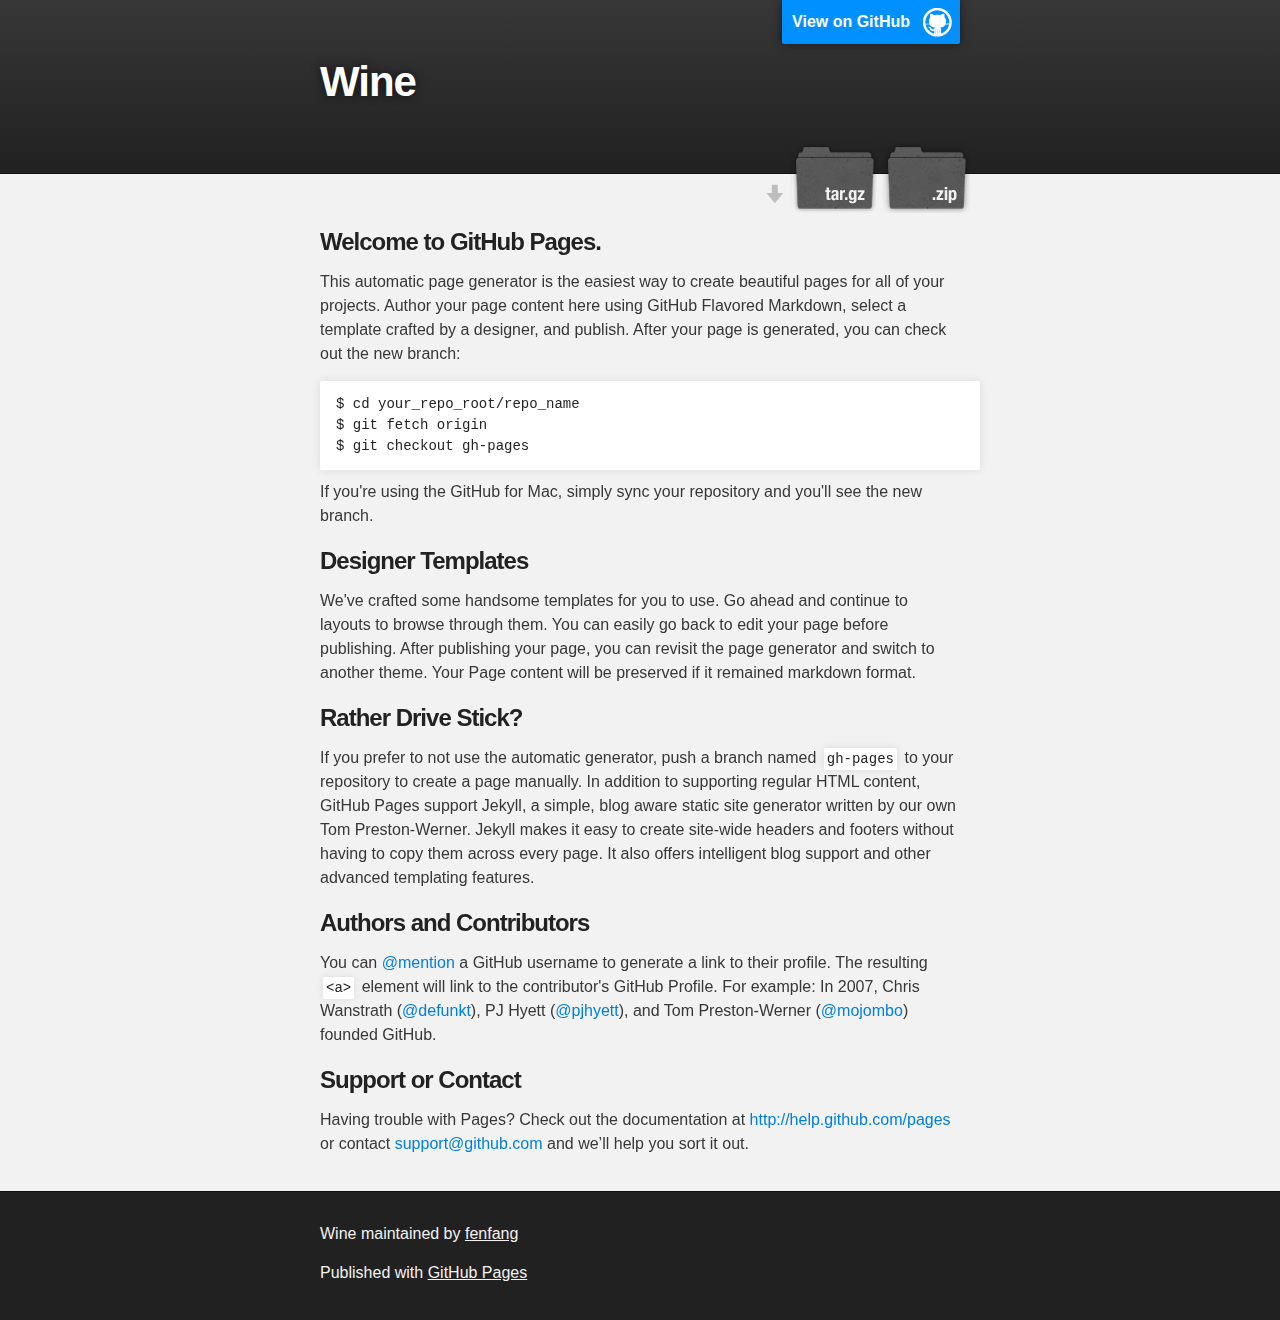
==== index.html @ 55607e1d "Create gh-pages branch via GitHub" ====
<!DOCTYPE html>
<html>

  <head>
    <meta charset='utf-8' />
    <meta http-equiv="X-UA-Compatible" content="chrome=1" />
    <meta name="description" content="Wine : " />

    <link rel="stylesheet" type="text/css" media="screen" href="stylesheets/stylesheet.css">

    <title>Wine</title>
  </head>

  <body>

    <!-- HEADER -->
    <div id="header_wrap" class="outer">
        <header class="inner">
          <a id="forkme_banner" href="https://github.com/fenfang/Wine">View on GitHub</a>

          <h1 id="project_title">Wine</h1>
          <h2 id="project_tagline"></h2>

            <section id="downloads">
              <a class="zip_download_link" href="https://github.com/fenfang/Wine/zipball/master">Download this project as a .zip file</a>
              <a class="tar_download_link" href="https://github.com/fenfang/Wine/tarball/master">Download this project as a tar.gz file</a>
            </section>
        </header>
    </div>

    <!-- MAIN CONTENT -->
    <div id="main_content_wrap" class="outer">
      <section id="main_content" class="inner">
        <h3>
<a name="welcome-to-github-pages" class="anchor" href="#welcome-to-github-pages"><span class="octicon octicon-link"></span></a>Welcome to GitHub Pages.</h3>

<p>This automatic page generator is the easiest way to create beautiful pages for all of your projects. Author your page content here using GitHub Flavored Markdown, select a template crafted by a designer, and publish. After your page is generated, you can check out the new branch:</p>

<pre><code>$ cd your_repo_root/repo_name
$ git fetch origin
$ git checkout gh-pages
</code></pre>

<p>If you're using the GitHub for Mac, simply sync your repository and you'll see the new branch.</p>

<h3>
<a name="designer-templates" class="anchor" href="#designer-templates"><span class="octicon octicon-link"></span></a>Designer Templates</h3>

<p>We've crafted some handsome templates for you to use. Go ahead and continue to layouts to browse through them. You can easily go back to edit your page before publishing. After publishing your page, you can revisit the page generator and switch to another theme. Your Page content will be preserved if it remained markdown format.</p>

<h3>
<a name="rather-drive-stick" class="anchor" href="#rather-drive-stick"><span class="octicon octicon-link"></span></a>Rather Drive Stick?</h3>

<p>If you prefer to not use the automatic generator, push a branch named <code>gh-pages</code> to your repository to create a page manually. In addition to supporting regular HTML content, GitHub Pages support Jekyll, a simple, blog aware static site generator written by our own Tom Preston-Werner. Jekyll makes it easy to create site-wide headers and footers without having to copy them across every page. It also offers intelligent blog support and other advanced templating features.</p>

<h3>
<a name="authors-and-contributors" class="anchor" href="#authors-and-contributors"><span class="octicon octicon-link"></span></a>Authors and Contributors</h3>

<p>You can <a href="https://github.com/blog/821" class="user-mention">@mention</a> a GitHub username to generate a link to their profile. The resulting <code>&lt;a&gt;</code> element will link to the contributor's GitHub Profile. For example: In 2007, Chris Wanstrath (<a href="https://github.com/defunkt" class="user-mention">@defunkt</a>), PJ Hyett (<a href="https://github.com/pjhyett" class="user-mention">@pjhyett</a>), and Tom Preston-Werner (<a href="https://github.com/mojombo" class="user-mention">@mojombo</a>) founded GitHub.</p>

<h3>
<a name="support-or-contact" class="anchor" href="#support-or-contact"><span class="octicon octicon-link"></span></a>Support or Contact</h3>

<p>Having trouble with Pages? Check out the documentation at <a href="http://help.github.com/pages">http://help.github.com/pages</a> or contact <a href="mailto:support@github.com">support@github.com</a> and we’ll help you sort it out.</p>
      </section>
    </div>

    <!-- FOOTER  -->
    <div id="footer_wrap" class="outer">
      <footer class="inner">
        <p class="copyright">Wine maintained by <a href="https://github.com/fenfang">fenfang</a></p>
        <p>Published with <a href="http://pages.github.com">GitHub Pages</a></p>
      </footer>
    </div>

    

  </body>
</html>
---- stylesheets/stylesheet.css ----
/*******************************************************************************
Slate Theme for GitHub Pages
by Jason Costello, @jsncostello
*******************************************************************************/

@import url(pygment_trac.css);

/*******************************************************************************
MeyerWeb Reset
*******************************************************************************/

html, body, div, span, applet, object, iframe,
h1, h2, h3, h4, h5, h6, p, blockquote, pre,
a, abbr, acronym, address, big, cite, code,
del, dfn, em, img, ins, kbd, q, s, samp,
small, strike, strong, sub, sup, tt, var,
b, u, i, center,
dl, dt, dd, ol, ul, li,
fieldset, form, label, legend,
table, caption, tbody, tfoot, thead, tr, th, td,
article, aside, canvas, details, embed,
figure, figcaption, footer, header, hgroup,
menu, nav, output, ruby, section, summary,
time, mark, audio, video {
  margin: 0;
  padding: 0;
  border: 0;
  font: inherit;
  vertical-align: baseline;
}

/* HTML5 display-role reset for older browsers */
article, aside, details, figcaption, figure,
footer, header, hgroup, menu, nav, section {
  display: block;
}

ol, ul {
  list-style: none;
}

table {
  border-collapse: collapse;
  border-spacing: 0;
}

/*******************************************************************************
Theme Styles
*******************************************************************************/

body {
  box-sizing: border-box;
  color:#373737;
  background: #212121;
  font-size: 16px;
  font-family: 'Myriad Pro', Calibri, Helvetica, Arial, sans-serif;
  line-height: 1.5;
  -webkit-font-smoothing: antialiased;
}

h1, h2, h3, h4, h5, h6 {
  margin: 10px 0;
  font-weight: 700;
  color:#222222;
  font-family: 'Lucida Grande', 'Calibri', Helvetica, Arial, sans-serif;
  letter-spacing: -1px;
}

h1 {
  font-size: 36px;
  font-weight: 700;
}

h2 {
  padding-bottom: 10px;
  font-size: 32px;
  background: url('../images/bg_hr.png') repeat-x bottom;
}

h3 {
  font-size: 24px;
}

h4 {
  font-size: 21px;
}

h5 {
  font-size: 18px;
}

h6 {
  font-size: 16px;
}

p {
  margin: 10px 0 15px 0;
}

footer p {
  color: #f2f2f2;
}

a {
  text-decoration: none;
  color: #007edf;
  text-shadow: none;

  transition: color 0.5s ease;
  transition: text-shadow 0.5s ease;
  -webkit-transition: color 0.5s ease;
  -webkit-transition: text-shadow 0.5s ease;
  -moz-transition: color 0.5s ease;
  -moz-transition: text-shadow 0.5s ease;
  -o-transition: color 0.5s ease;
  -o-transition: text-shadow 0.5s ease;
  -ms-transition: color 0.5s ease;
  -ms-transition: text-shadow 0.5s ease;
}

a:hover, a:focus {text-decoration: underline;}

footer a {
  color: #F2F2F2;
  text-decoration: underline;
}

em {
  font-style: italic;
}

strong {
  font-weight: bold;
}

img {
  position: relative;
  margin: 0 auto;
  max-width: 739px;
  padding: 5px;
  margin: 10px 0 10px 0;
  border: 1px solid #ebebeb;

  box-shadow: 0 0 5px #ebebeb;
  -webkit-box-shadow: 0 0 5px #ebebeb;
  -moz-box-shadow: 0 0 5px #ebebeb;
  -o-box-shadow: 0 0 5px #ebebeb;
  -ms-box-shadow: 0 0 5px #ebebeb;
}

p img {
  display: inline;
  margin: 0;
  padding: 0;
  vertical-align: middle;
  text-align: center;
  border: none;
}

pre, code {
  width: 100%;
  color: #222;
  background-color: #fff;

  font-family: Monaco, "Bitstream Vera Sans Mono", "Lucida Console", Terminal, monospace;
  font-size: 14px;

  border-radius: 2px;
  -moz-border-radius: 2px;
  -webkit-border-radius: 2px;
}

pre {
  width: 100%;
  padding: 10px;
  box-shadow: 0 0 10px rgba(0,0,0,.1);
  overflow: auto;
}

code {
  padding: 3px;
  margin: 0 3px;
  box-shadow: 0 0 10px rgba(0,0,0,.1);
}

pre code {
  display: block;
  box-shadow: none;
}

blockquote {
  color: #666;
  margin-bottom: 20px;
  padding: 0 0 0 20px;
  border-left: 3px solid #bbb;
}


ul, ol, dl {
  margin-bottom: 15px
}

ul {
  list-style: inside;
  padding-left: 20px;
}

ol {
  list-style: decimal inside;
  padding-left: 20px;
}

dl dt {
  font-weight: bold;
}

dl dd {
  padding-left: 20px;
  font-style: italic;
}

dl p {
  padding-left: 20px;
  font-style: italic;
}

hr {
  height: 1px;
  margin-bottom: 5px;
  border: none;
  background: url('../images/bg_hr.png') repeat-x center;
}

table {
  border: 1px solid #373737;
  margin-bottom: 20px;
  text-align: left;
 }

th {
  font-family: 'Lucida Grande', 'Helvetica Neue', Helvetica, Arial, sans-serif;
  padding: 10px;
  background: #373737;
  color: #fff;
 }

td {
  padding: 10px;
  border: 1px solid #373737;
 }

form {
  background: #f2f2f2;
  padding: 20px;
}

/*******************************************************************************
Full-Width Styles
*******************************************************************************/

.outer {
  width: 100%;
}

.inner {
  position: relative;
  max-width: 640px;
  padding: 20px 10px;
  margin: 0 auto;
}

#forkme_banner {
  display: block;
  position: absolute;
  top:0;
  right: 10px;
  z-index: 10;
  padding: 10px 50px 10px 10px;
  color: #fff;
  background: url('../images/blacktocat.png') #0090ff no-repeat 95% 50%;
  font-weight: 700;
  box-shadow: 0 0 10px rgba(0,0,0,.5);
  border-bottom-left-radius: 2px;
  border-bottom-right-radius: 2px;
}

#header_wrap {
  background: #212121;
  background: -moz-linear-gradient(top, #373737, #212121);
  background: -webkit-linear-gradient(top, #373737, #212121);
  background: -ms-linear-gradient(top, #373737, #212121);
  background: -o-linear-gradient(top, #373737, #212121);
  background: linear-gradient(top, #373737, #212121);
}

#header_wrap .inner {
  padding: 50px 10px 30px 10px;
}

#project_title {
  margin: 0;
  color: #fff;
  font-size: 42px;
  font-weight: 700;
  text-shadow: #111 0px 0px 10px;
}

#project_tagline {
  color: #fff;
  font-size: 24px;
  font-weight: 300;
  background: none;
  text-shadow: #111 0px 0px 10px;
}

#downloads {
  position: absolute;
  width: 210px;
  z-index: 10;
  bottom: -40px;
  right: 0;
  height: 70px;
  background: url('../images/icon_download.png') no-repeat 0% 90%;
}

.zip_download_link {
  display: block;
  float: right;
  width: 90px;
  height:70px;
  text-indent: -5000px;
  overflow: hidden;
  background: url(../images/sprite_download.png) no-repeat bottom left;
}

.tar_download_link {
  display: block;
  float: right;
  width: 90px;
  height:70px;
  text-indent: -5000px;
  overflow: hidden;
  background: url(../images/sprite_download.png) no-repeat bottom right;
  margin-left: 10px;
}

.zip_download_link:hover {
  background: url(../images/sprite_download.png) no-repeat top left;
}

.tar_download_link:hover {
  background: url(../images/sprite_download.png) no-repeat top right;
}

#main_content_wrap {
  background: #f2f2f2;
  border-top: 1px solid #111;
  border-bottom: 1px solid #111;
}

#main_content {
  padding-top: 40px;
}

#footer_wrap {
  background: #212121;
}



/*******************************************************************************
Small Device Styles
*******************************************************************************/

@media screen and (max-width: 480px) {
  body {
    font-size:14px;
  }

  #downloads {
    display: none;
  }

  .inner {
    min-width: 320px;
    max-width: 480px;
  }

  #project_title {
  font-size: 32px;
  }

  h1 {
    font-size: 28px;
  }

  h2 {
    font-size: 24px;
  }

  h3 {
    font-size: 21px;
  }

  h4 {
    font-size: 18px;
  }

  h5 {
    font-size: 14px;
  }

  h6 {
    font-size: 12px;
  }

  code, pre {
    min-width: 320px;
    max-width: 480px;
    font-size: 11px;
  }

}
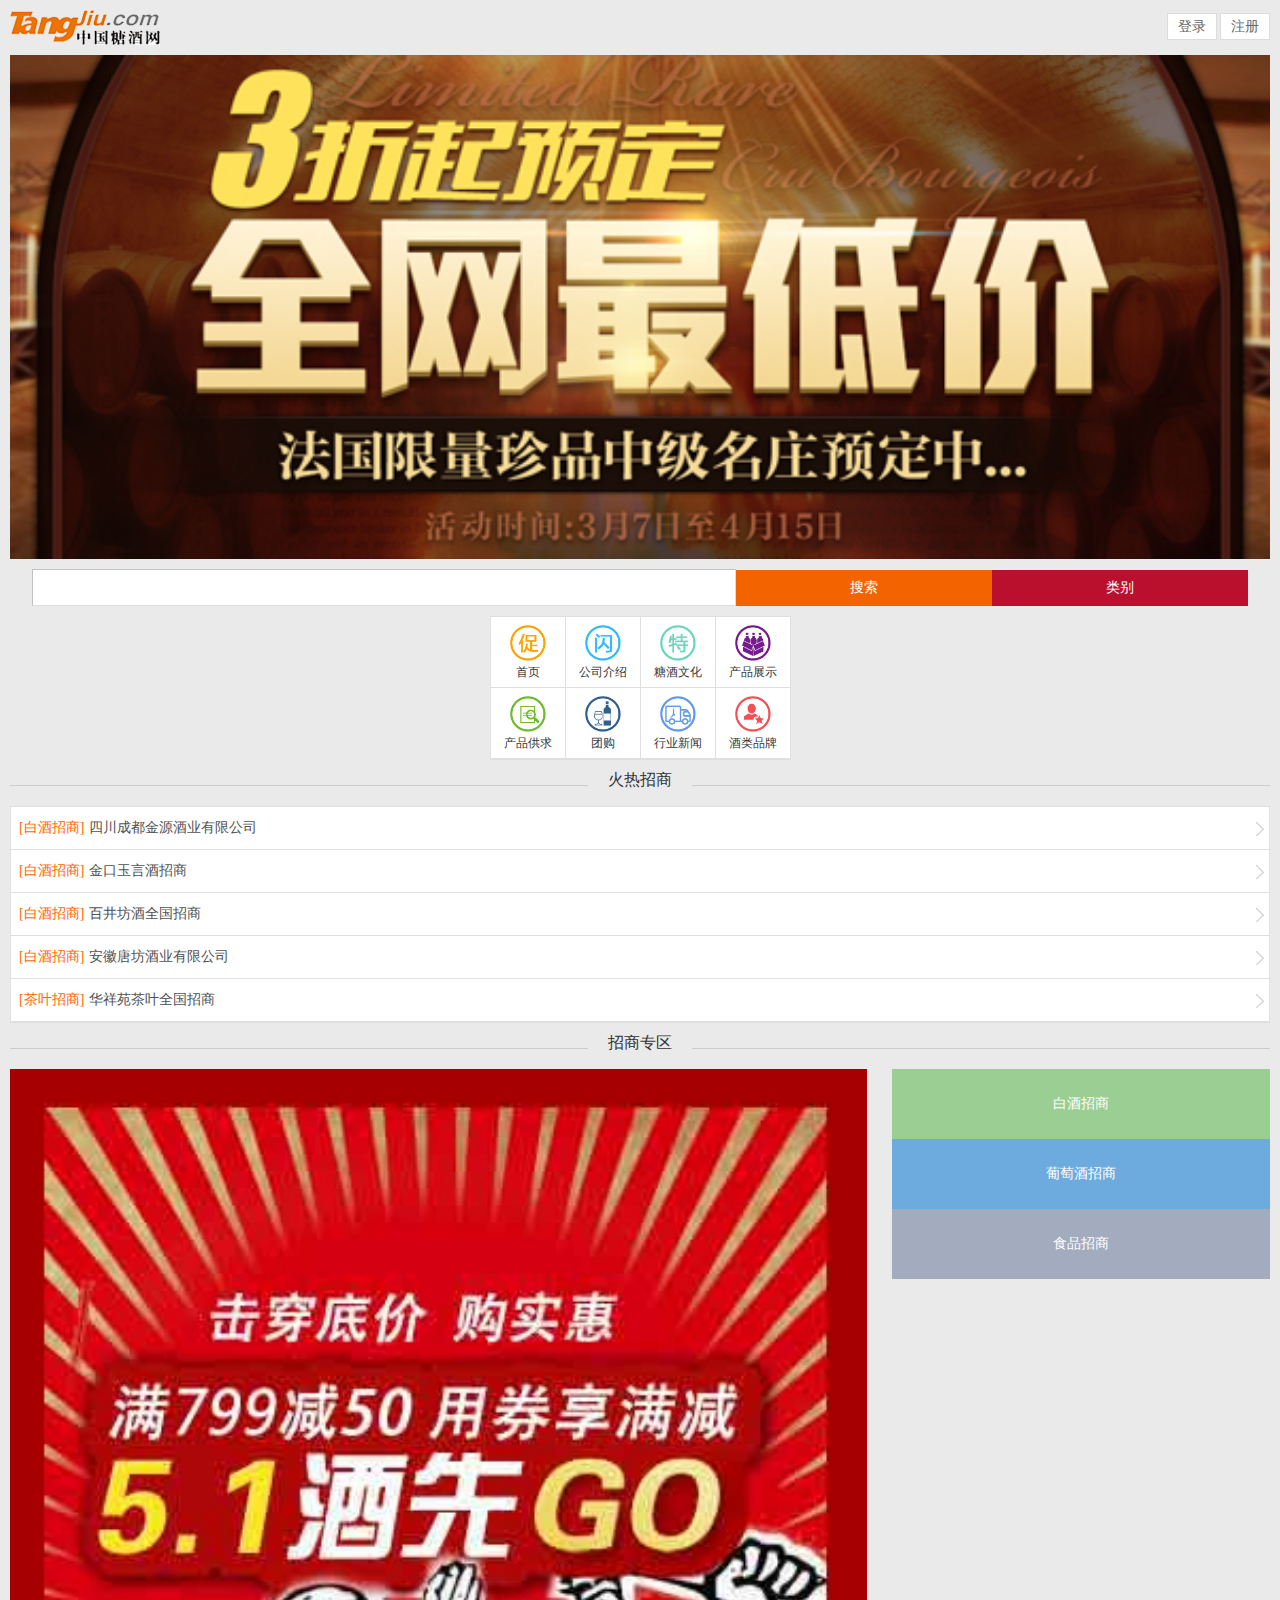
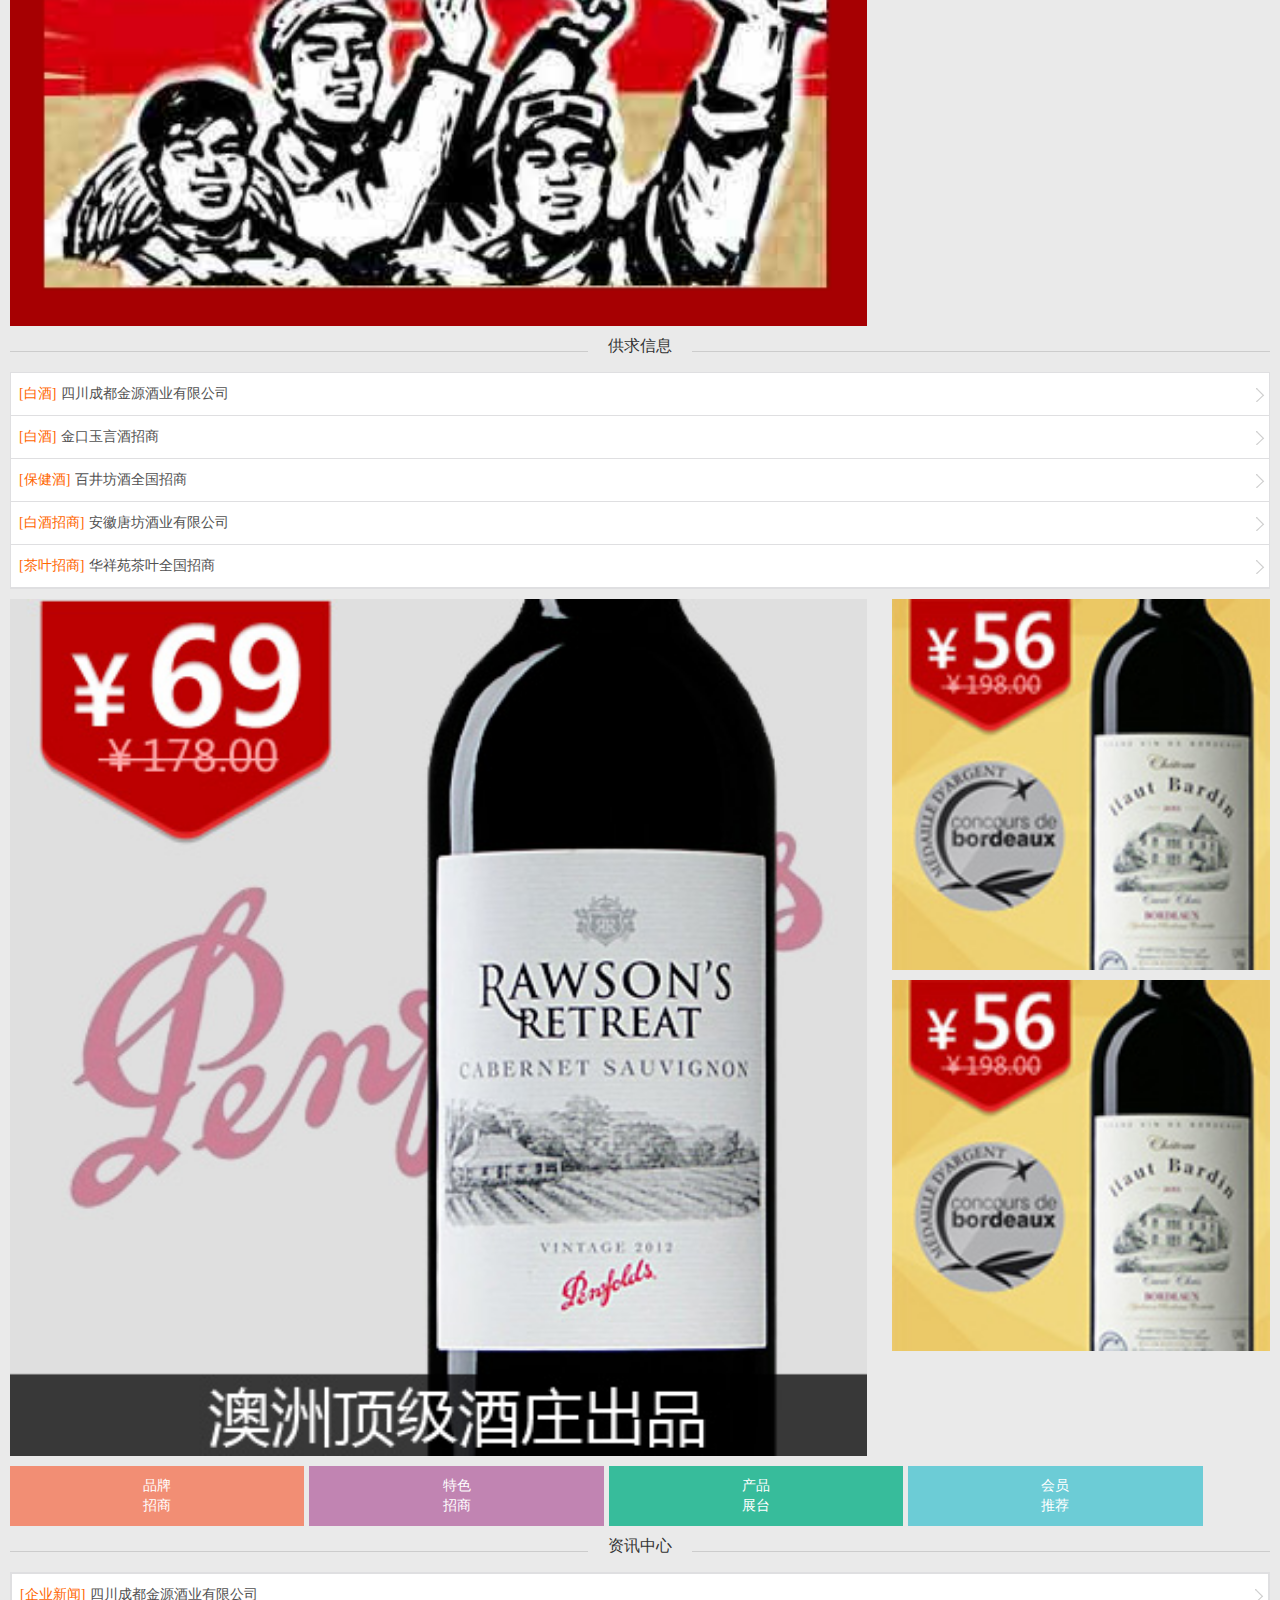
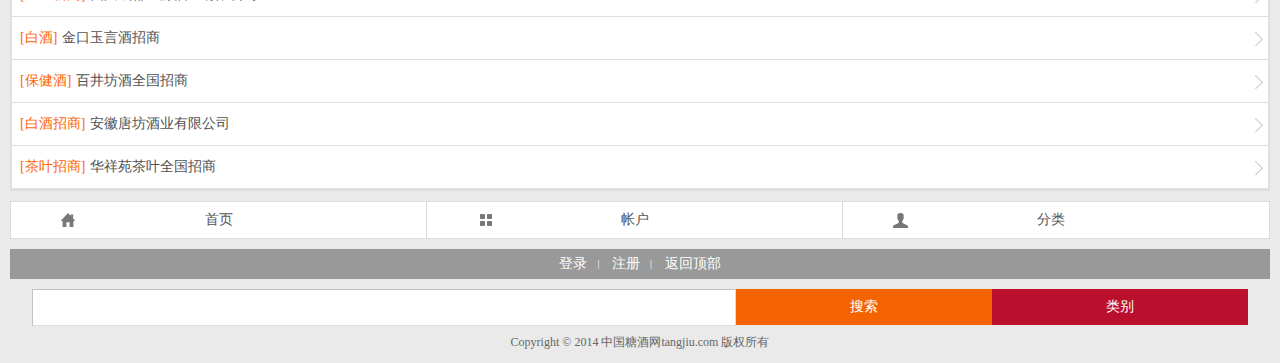
==== commit 22806aff: "first commit" ====
--- a/index.html
+++ b/index.html
@@ -1,79 +1,121 @@
-<!DOCTYPE html>
-<html>
-
-  <head>
-    <meta charset='utf-8' />
-    <meta http-equiv="X-UA-Compatible" content="chrome=1" />
-    <meta name="description" content="Wine : " />
-
-    <link rel="stylesheet" type="text/css" media="screen" href="stylesheets/stylesheet.css">
-
-    <title>Wine</title>
-  </head>
-
-  <body>
-
-    <!-- HEADER -->
-    <div id="header_wrap" class="outer">
-        <header class="inner">
-          <a id="forkme_banner" href="https://github.com/fenfang/Wine">View on GitHub</a>
-
-          <h1 id="project_title">Wine</h1>
-          <h2 id="project_tagline"></h2>
-
-            <section id="downloads">
-              <a class="zip_download_link" href="https://github.com/fenfang/Wine/zipball/master">Download this project as a .zip file</a>
-              <a class="tar_download_link" href="https://github.com/fenfang/Wine/tarball/master">Download this project as a tar.gz file</a>
-            </section>
-        </header>
+﻿<html>
+<head>
+<meta http-equiv="Content-Type" content="text/html; charset=utf-8" />
+<meta name="viewport" content="width=device-width,height=device-height,inital-scale=1.0,maximum-scale=1.0,user-scalable=no;">
+<meta name="author" content=" LiYuxi" />
+<meta name="Copyright" content="" />
+<meta name="Keywords" content="">   
+<meta name="Description" content="">
+<meta name="viewport" content="width=device-width" />
+<title>中国糖酒网</title>
+<link rel="icon" href="images/favicon.ico" type="image/x-icon" />
+<link rel="shortcut icon" href="images/favicon.ico" type="image/x-icon" />
+<link rel="stylesheet" href="css/styles.css" type="text/css">
+</head>
+<body>
+    <div class="title">
+        <div class="titleRight">
+        <a href="#">登录</a>
+         <a href="#">注册</a>
+         </div>
+        <a href="#"><img src="images/logo.png"  alt=""/></a>
+	</div>
+	<div class="center">
+		<img src="images/ys.jpg" alt="" style="width:100%">
+	</div>
+	<div class="search">
+    <input name="" type="text" class="input_1"/><input name="" type="button" value="搜索" class="btn_1"/><input name="" type="button" value="类别" class="btn_2"/>
+    </div>	
+    <div class="menu">
+	   <a href="#"><img src="images/1.png"  alt=""/>首页</a>
+        <a href="#"><img src="images/2.png"  alt=""/>公司介绍 </a>
+         <a href="#"><img src="images/3.png"  alt=""/>糖酒文化 </a>
+         <a href="#"><img src="images/4.png"  alt=""/>产品展示 </a>
+          <a href="#"><img src="images/5.png"  alt=""/>产品供求 </a>
+           <a href="#"><img src="images/6.png"  alt=""/>团购 </a>
+            <a href="#"><img src="images/7.png"  alt=""/>行业新闻 </a>
+             <a href="#"><img src="images/8.png"  alt=""/>酒类品牌 </a>
+</div>
+	
+	<div class="divvv">
+   	  <div class="s_title"><span><i>火热招商</i></span></div>
+		<ul>
+		  <li><a href="#"><span>[白酒招商]</span>四川成都金源酒业有限公司</a>		 </li>
+		  <li><a href="#"><span> [白酒招商]</span>金口玉言酒招商</a></li>
+		  <li><a href="#"><span> [白酒招商]</span>百井坊酒全国招商</a></li>
+		  <li><a href="#"><span> [白酒招商]</span>安徽唐坊酒业有限公司</a></li>
+		  <li><a href="#"><span> [茶叶招商]</span>华祥苑茶叶全国招商</a></li>
+	  </ul>
+	</div>
+    
+    <div class="zs_con">
+   	  <div class="s_title"><span><i>招商专区</i></span></div>
+    <div class="zs_wrap">
+            <div class="zs_left">
+  				<a href="#"><img src="images/8def964574254f2ab3be91e80a0f10f7.jpg"  alt=""></a>
+ 	 </div>
+            <div class="zs_right">
+            	<a href="#">白酒招商</a>
+                <a href="#" style="background:#6DABDE;">葡萄酒招商</a>
+              <a href="#" style="background:#A3ABBE;">食品招商</a>
+    		</div>
+        </div>
     </div>
-
-    <!-- MAIN CONTENT -->
-    <div id="main_content_wrap" class="outer">
-      <section id="main_content" class="inner">
-        <h3>
-<a name="welcome-to-github-pages" class="anchor" href="#welcome-to-github-pages"><span class="octicon octicon-link"></span></a>Welcome to GitHub Pages.</h3>
-
-<p>This automatic page generator is the easiest way to create beautiful pages for all of your projects. Author your page content here using GitHub Flavored Markdown, select a template crafted by a designer, and publish. After your page is generated, you can check out the new branch:</p>
-
-<pre><code>$ cd your_repo_root/repo_name
-$ git fetch origin
-$ git checkout gh-pages
-</code></pre>
-
-<p>If you're using the GitHub for Mac, simply sync your repository and you'll see the new branch.</p>
-
-<h3>
-<a name="designer-templates" class="anchor" href="#designer-templates"><span class="octicon octicon-link"></span></a>Designer Templates</h3>
-
-<p>We've crafted some handsome templates for you to use. Go ahead and continue to layouts to browse through them. You can easily go back to edit your page before publishing. After publishing your page, you can revisit the page generator and switch to another theme. Your Page content will be preserved if it remained markdown format.</p>
-
-<h3>
-<a name="rather-drive-stick" class="anchor" href="#rather-drive-stick"><span class="octicon octicon-link"></span></a>Rather Drive Stick?</h3>
-
-<p>If you prefer to not use the automatic generator, push a branch named <code>gh-pages</code> to your repository to create a page manually. In addition to supporting regular HTML content, GitHub Pages support Jekyll, a simple, blog aware static site generator written by our own Tom Preston-Werner. Jekyll makes it easy to create site-wide headers and footers without having to copy them across every page. It also offers intelligent blog support and other advanced templating features.</p>
-
-<h3>
-<a name="authors-and-contributors" class="anchor" href="#authors-and-contributors"><span class="octicon octicon-link"></span></a>Authors and Contributors</h3>
-
-<p>You can <a href="https://github.com/blog/821" class="user-mention">@mention</a> a GitHub username to generate a link to their profile. The resulting <code>&lt;a&gt;</code> element will link to the contributor's GitHub Profile. For example: In 2007, Chris Wanstrath (<a href="https://github.com/defunkt" class="user-mention">@defunkt</a>), PJ Hyett (<a href="https://github.com/pjhyett" class="user-mention">@pjhyett</a>), and Tom Preston-Werner (<a href="https://github.com/mojombo" class="user-mention">@mojombo</a>) founded GitHub.</p>
-
-<h3>
-<a name="support-or-contact" class="anchor" href="#support-or-contact"><span class="octicon octicon-link"></span></a>Support or Contact</h3>
-
-<p>Having trouble with Pages? Check out the documentation at <a href="http://help.github.com/pages">http://help.github.com/pages</a> or contact <a href="mailto:support@github.com">support@github.com</a> and we’ll help you sort it out.</p>
-      </section>
+    <div class="divvv">
+            <div class="s_title"><span><i>供求信息</i></span></div>
+            <ul>
+              <li><a href="#"><span>[白酒]</span>四川成都金源酒业有限公司</a>		 </li>
+              <li><a href="#"><span> [白酒]</span>金口玉言酒招商</a></li>
+              <li><a href="#"><span> [保健酒]</span>百井坊酒全国招商</a></li>
+              <li><a href="#"><span> [白酒招商]</span>安徽唐坊酒业有限公司</a></li>
+              <li><a href="#"><span> [茶叶招商]</span>华祥苑茶叶全国招商</a></li>
+            </ul>
+        </div>
+    <div class="zs_wrap" style="margin:10px 10px 0 10px;">
+            <div class="zs_left">
+  				<a href="#"><img src="images/28_03.jpg"  alt=""></a>
+ 	 </div>
+            <div class="zs_right2">
+            	<a href="#"><img src="images/11_16.jpg"  alt=""></a>
+            	<a href="#"><img src="images/11_16.jpg"  alt=""></a>
+   		  </div>
+        </div>
+<div class="divvv1">
+  <a href="#" class="dl1">品牌<br />招商</a> 
+  <a href="#" class="dl2">特色<br />招商</a>
+  <a href="#" class="dl3">产品<br />展台</a> 
+  <a href="#"  class="dl4">会员<br />推荐</a> 
+</div>
+<div class="divvv">
+    	<div class="s_title"><span><i>资讯中心</i></span></div>
+		<ul>
+		<ul>
+		  <li><a href="#"><span>[企业新闻]</span>四川成都金源酒业有限公司</a>		 </li>
+		  <li><a href="#"><span> [白酒]</span>金口玉言酒招商</a></li>
+		  <li><a href="#"><span> [保健酒]</span>百井坊酒全国招商</a></li>
+		  <li><a href="#"><span> [白酒招商]</span>安徽唐坊酒业有限公司</a></li>
+		  <li><a href="#"><span> [茶叶招商]</span>华祥苑茶叶全国招商</a></li>
+		</ul>
+		</ul>
+	</div>
+	
+	
+<div class="footer">
+    	<div class="fLink">
+        	<a href="#" class="f_index"><i></i>首页</a>
+            <a href="#" class="f_user"><i></i>帐户</a>
+            <a href="#" class="f_sort"><i></i>分类</a>
+        </div>
+        <div class="fLink2">
+        	<a href="#">登录</a>| 
+            <a href="#">注册</a>| 
+            <a href="#">返回顶部</a> 
+        </div>
+    	
+        <div class="search">
+    <input name="" type="text" class="input_1"/><input name="" type="button" value="搜索" class="btn_1"/><input name="" type="button" value="类别" class="btn_2"/>
     </div>
-
-    <!-- FOOTER  -->
-    <div id="footer_wrap" class="outer">
-      <footer class="inner">
-        <p class="copyright">Wine maintained by <a href="https://github.com/fenfang">fenfang</a></p>
-        <p>Published with <a href="http://pages.github.com">GitHub Pages</a></p>
-      </footer>
+    <p class="fp">Copyright © 2014 中国糖酒网tangjiu.com 版权所有</p>
     </div>
-
-    
-
-  </body>
-</html>
+</body>
+</html>--- a/css/styles.css
+++ b/css/styles.css
@@ -0,0 +1,224 @@
+﻿@charset "utf-8";
+@import url("base.css");
+body{background-color:#eaeaea; font-family:"Microsoft Yahei"; font-size:14px; color:#666;}
+.wrap{display:none;overflow:hidden;position:relative;}
+.title{ padding:10px; overflow:hidden;}
+.titleRight{ float:right; margin-top:10px;}
+.titleRight a{ border:1px solid #dcdcdc; background:#fff; color:#666; padding:5px 10px;}
+.search{ text-align:center; margin:10px 0;}
+.input_1{ border-top:1px solid #c2c2c2; border-left:1px solid #c2c2c2; border-right:1px solid #dcdcdc; border-bottom:1px solid #dcdcdc; padding:10px 0; width:55%;}
+.btn_1,.btn_2{ background:#f36400; border:none; color:#fff; padding:9px 15px; font-size:14px; width:20%; cursor:pointer;}
+.btn_2{ background:#bb0f2e;}
+.center{ text-align:center; padding:0 10px;}
+.menu{ width:300px; margin:0 auto; overflow:hidden; border:1px solid #dfdfe1; border-left:none; background:#fff;}
+.menu a{ float:left;  display:block; font-size:12px; text-align:center; width:74px; height:70px; border-left:1px solid #dfdfe1;border-bottom:1px solid #dfdfe1; color:#373737;}
+.menu a img{ display:block; width:36px; margin:8px auto 5px auto;}
+
+
+
+.wrap .logo{width:100%;height:150px;line-height:150px;}
+
+.wrap ul.nav li{width:20%;height:19px;padding:17px 0;float:left;display:inline}
+.wrap ul.nav li a{display:block;border-right:solid 2px #fff;text-align:center;color:#fff;height:19px;line-height:19px;overflow:hidden}
+.wrap ul.nav li a.last{border-right:solid 1px #fd888e}
+
+.wrap .banner ul li{float:left;display:inline;height:360px}
+.wrap .banner ul li img{width:100%;height:100%}
+.wrap .banner .focus{height:16px;line-height:16px;padding:16px 0;width:100%;bottom:0;}
+.wrap .banner .focus span{display:block;right:8px}
+.wrap .banner .focus span a{display:block;width:16px;height:16px;background:#646464;margin-right:18px;float:left;display:inline;-moz-border-radius:50%;-webkit-border-radius:50%;-o-border-radius:50%;border-radius:50%;cursor:pointer}
+.wrap .banner .focus span a.current{background:#fff}
+
+.wrap .products li{height:290px;margin-top:10px;border-bottom:dashed 1px #888;float:left;display:inline;margin-bottom:8px}
+.wrap .products li img,.wrap .list li img{width:196px;height:240px}
+.wrap .products li h4,.wrap .products li h6{color:#888;font-size:13pt;height:24px;line-height:24px;overflow:hidden}
+.wrap .products li h6{font-size:15pt;height:18px;line-height:18px;text-align:left;margin-bottom:4px}
+.wrap .products li h6 span{font-size:12pt;position:relative;bottom:0;margin-right:5px}
+
+.wrap .list li{width:410px;height:240px;position:relative;color:#aaa;border-bottom:dashed 1px #888;padding:10px 0 10px 230px}
+.wrap .list li img,.wrap .news li img{position:absolute;left:0;top:10px}
+.wrap .list li h4{height:42px;line-height:42px}
+.wrap .list li h4 a{color:#888;font-size:14pt}
+.wrap .list li p{height:132px;line-height:22px;margin-top:10px;overflow:hidden}
+.wrap .list li h6{position:absolute;left:230px;bottom:10px;width:104px;height:30px;line-height:30px;background:#fd888e;text-align:center;color:#fff}
+
+.wrap .news li{width:400px;padding-left:240px;height:150px}
+.wrap .news li p{height:107px;margin-top:0}
+.wrap .news li img{width:205px;height:150px}
+
+.wrap form.book{color:#666}
+.wrap form.book a.submit-btn{display:block;color:#fff;cursor:pointer}
+.wrap form.book div.info,.wrap form.book p{width:604px;background:#eaeaea;height:55px;line-height:55px;margin-top:10px;padding:0 18px;font-size:14pt}
+.wrap form.book div.info{height:126px;padding:10px 18px;line-height:42px}
+.wrap form.book div.info h4 span{color:#fd888e}
+.wrap form.book div.info h4.num span,.wrap form.book div.info h4.num input{display:block;width:40px;height:40px;float:left;margin-right:12px;background:#fff;line-height:40px;cursor:pointer;color:#666;text-align:center;border:none}
+.wrap form.book input.name,.wrap form.book input.mobile{width:500px;padding:10px;margin-left:20px;color:#999;border:solid 1px #eaeaea;margin-top:-5px;font-size:14pt}
+
+.wrap .content h2{font-size:16pt;height:45px;line-height:45px;color:#000}
+.wrap .content h6{color:#828282;height:30px;line-height:30px;border-bottom:solid 1px #888}
+.wrap .content .article{color:#8a898a;line-height:23px;padding:10px 0}
+.wrap .content .article img{margin-bottom:10px}
+
+.wrap .pro-detail a.book-btn{display:block;color:#fff;cursor:pointer}
+
+.wrap .links li{float:left;display:inline;height:40px;line-height:40px;background:#c46ab1;margin-top:8px;margin-bottom:8px;font-size:14pt}
+.wrap .links li a{color:#fff}
+
+.wrap .footer{height:95px;background:#fd888e;padding-top:10px;width:640px}
+.wrap .footer p.phone{height:30px;line-height:30px;font-size:14pt;margin-bottom:12px}
+.wrap .footer p.copyright,.wrap .footer p.support{height:22px;line-height:22px}
+
+.topmenu{
+	height:40px;
+	text-align:center;
+	padding-top:10px;
+	}
+
+.divvv{ padding:0 10px;}
+.divvv h2{ height:42px; line-height:42px; padding:0 4px; font-size:16px;}
+.divvv ul{ background:#fff;border:1px solid #dfdfe1;}
+.divvv ul li{ padding:0 8px; border-bottom:1px solid #dfdfe1; height:42px; line-height:42px; background:url(../images/icon_sprite.png) right top no-repeat;}
+.divvv ul li a{ color:#515151;}
+.divvv ul li a span{ color:#f60; padding-right:5px;}
+.viewMore{ display:block; text-align:center; height:42px; line-height:42px;}
+.divvv1{ overflow:hidden;  margin:10px auto 0 auto;}
+.divvv1 a{ width:23%; float:left; margin-left:5px; color:#fff; text-align:center; height:50px; font-size:14px; padding:10px 0 0 0; line-height:20px;}
+.divvv1 a.dl1{ background:#f28e74; margin-left:10px;}
+.dl2{ background:#c184b2;}
+.dl3{ background:#37bc9b;}
+.dl4{ background:#6cccd6;}
+.divvv1 a.dl4{ margin-right:0px;}
+.burwood{
+	width:300px;
+	height:80px;
+	text-align:center;
+	-webkit-border-radius: 10px;
+	-moz-border-radius: 10px;
+	-ms-border-radius: 10px;
+	-o-border-radius: 10px;
+	border-radius: 10px;
+	margin-bottom:10px;
+	background-color:#ffe301;
+	margin:10px;
+	padding-top:40px;
+	color:#333;
+	font-size:20px;
+	font-family:"黑体";
+	
+}
+.button1p{
+	-webkit-border-radius: 5px;
+	-moz-border-radius: 5px;
+	-ms-border-radius: 5px;
+	-o-border-radius: 5px;
+	border-radius: 5px;
+	border:0px;
+	height:20px;
+}
+
+.producttop{
+	background-color:#eee;
+	padding:15px;
+	margin-top:10px;
+	margin-bottom:10px;
+	font-size:16pt;
+	
+}
+.productbuttom{
+	height:73px;
+	background:url(../images/20140311164210.jpg);
+}
+.productbuttom a{color:#fff}
+.footer{ text-align:center;}
+.fLink{ margin:10px; border:1px solid #dcdcdc; background:#fff; overflow:hidden;}
+.fLink a{ display:block; width:33%; float:left; height:36px; line-height:36px; border-right:1px solid #dcdcdc; position:relative;}
+.fLink a.f_sort{ border-right:0;}
+.fLink a i{ display:block; width:16px; height:16px;position:absolute; top:10px; left:12%;}
+.fLink a.f_index i{ background:url(../images/foot.png) left -23px;}
+.fLink a.f_user i{ background:url(../images/foot.png) -16px -23px;}
+.fLink a.f_sort i{ background:url(../images/foot.png) -32px -23px;}
+.fLink2{ background:#999; height:30px; line-height:30px;margin:0 10px; color:#fff; font-size:10px;}
+.fLink2 a{ color:#fff; padding:0 10px; font-size:14px;}
+.fp{ font-size:12px; padding-bottom:15px;}
+.s_title{ height:20px; border-bottom:1px solid #ccc; position:relative; margin-bottom:20px; margin-top:5px;}
+.s_title span{ font-weight:500; color:#333; display:block; text-align:center; top:7px; font-size:16px; position:relative;}
+.s_title span i{ font-style:normal; background:#eaeaea; padding:0 20px;}
+.zs_con{ margin:0 10px;}
+.zs_wrap{ overflow:hidden;}
+.zs_wrap img,.zs_right2 img{ width:100%;}
+.zs_left{ width:68%; float:left;}
+.zs_right,.zs_right2{ width:30%; float:right;}
+.zs_right a{ display:block; background:#9BCE93; color:#fff; text-align:center; height:70px; line-height:70px;}
+.zs_right2 a{ display:block; margin-bottom:10px;}
+.header{
+		color: #fff; 
+	line-height: 42px;
+	text-align: center;
+	width: 100%;
+	position: fixed;
+	top: 0;
+	font-size: 18px;
+	background:url(../images/u_sprite_0325.png) left top;
+	text-shadow: 0px -1px 1px #9c2718;
+	z-index: 100001;
+
+	}
+
+.login {
+	padding: 0 20px;
+}
+.login li {
+	padding: 15px 0;
+	vertical-align: middle;
+	line-height: 38px;
+}
+.login li.link {
+	overflow: hidden;
+	padding: 5px 0 5px 40px;
+	line-height: 22px;
+}
+.link a {
+	display: block;
+	float: left;
+	color: #333;
+	text-decoration: none;
+	padding-left: 25px;
+	position: relative;
+	margin-right: 15px;
+}
+.link a i {
+	display: block;
+	background: url(../images/u_sprite_0325.png) left -47px;
+	width: 20px;
+	height: 20px;
+	position: absolute;
+	margin-top: 9px;
+	left: 0;
+}
+.input {
+	padding: 10px;
+	font-size: 14px;
+	color: #888;
+	cursor: text;
+	background-clip: padding-box;
+	border-radius: 5px;
+	border: 1px solid #c5c5c5;
+	width: 226px;
+	box-shadow: inset 0px 0px 5px 2px rgba(100,100,100,0.15);
+}
+.l_container{ width:320px; margin:50px auto 10px auto; }
+.red { background:#d43925;}
+.btn {
+	cursor: pointer;
+	border:none;
+	font-size: 20px;
+	line-height: 30px;
+	text-shadow: 0 1px 0 rgba(0,0,0,.2);
+	padding: 6px 15px;
+	text-align: center;
+	vertical-align: middle;
+	width: 100%;
+	color: #fff;
+	font-family: "Microsoft yahei";
+}
+.gray_btn{ border:1px solid #dedede; background:#f2f2f2; display:block; height:30px; line-height:30px;   border-radius:3px; width:70px; text-align:center; float:left; margin-right:10px;}